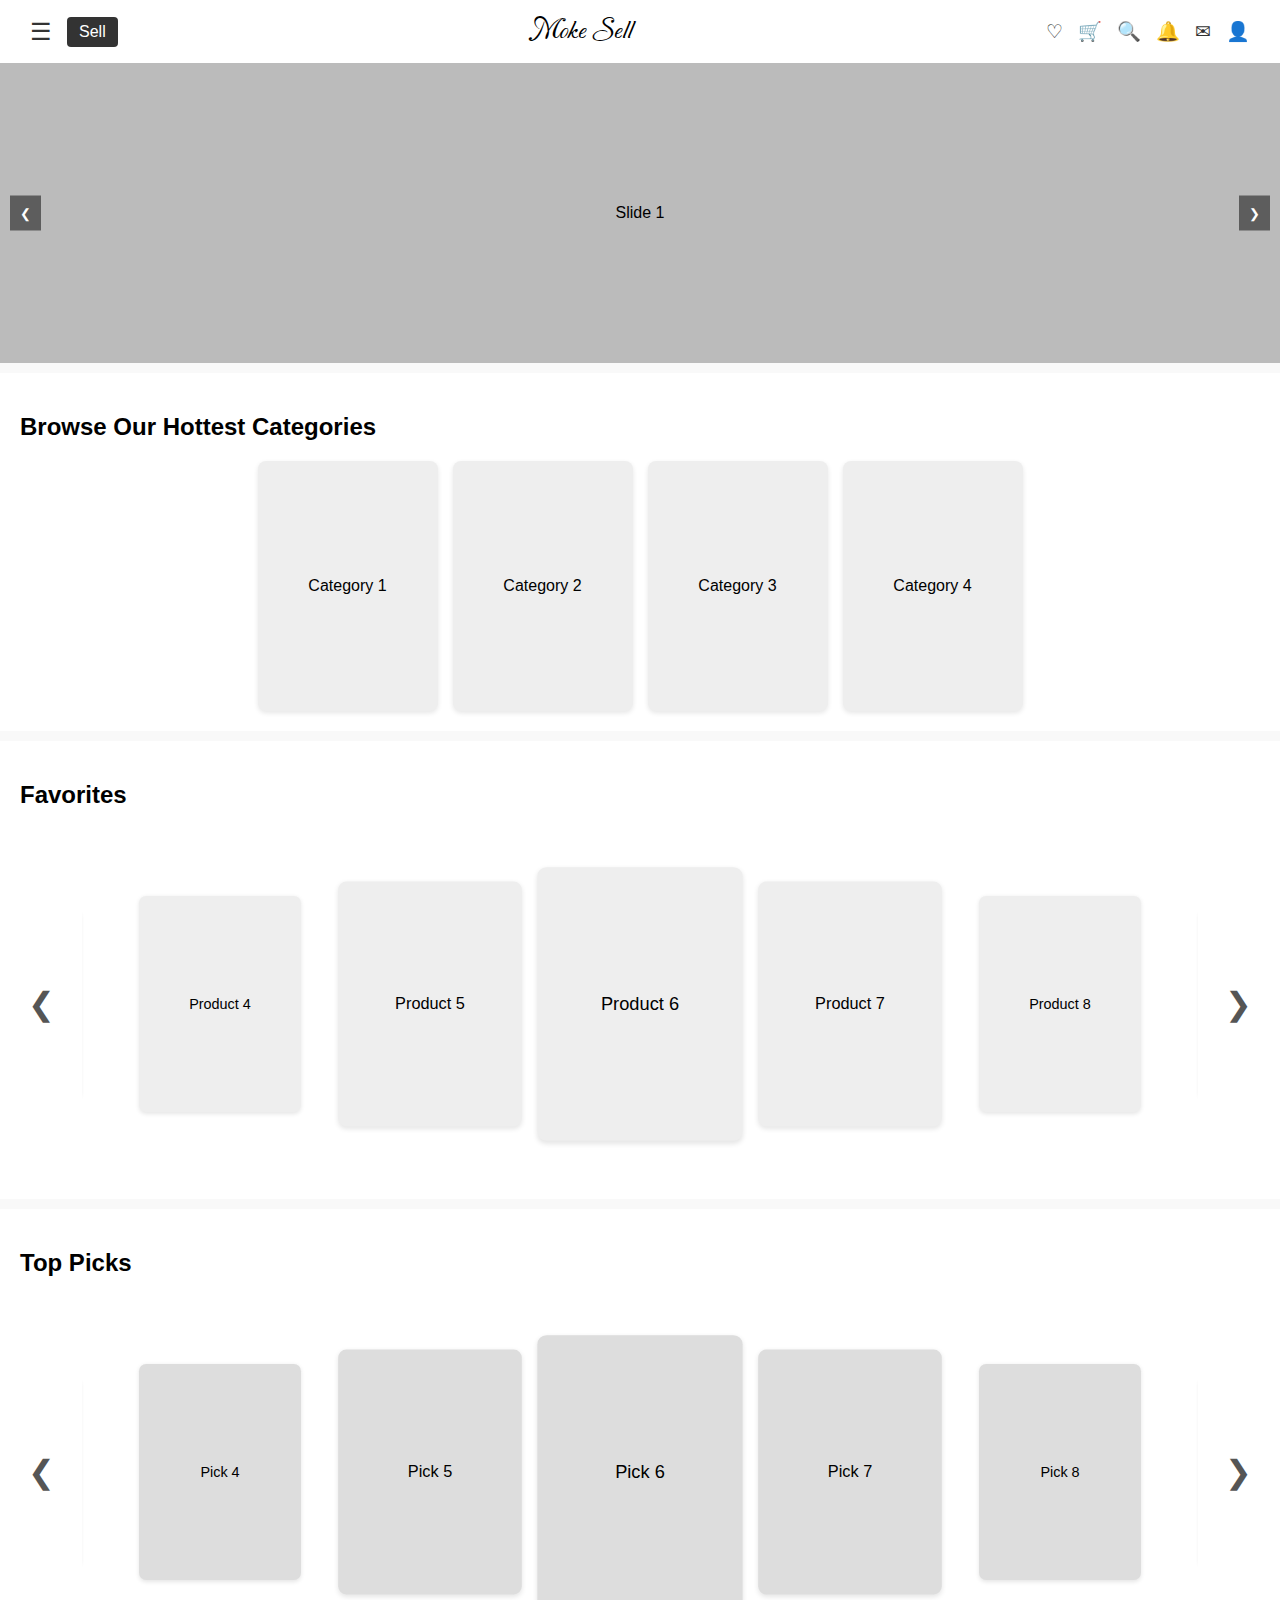
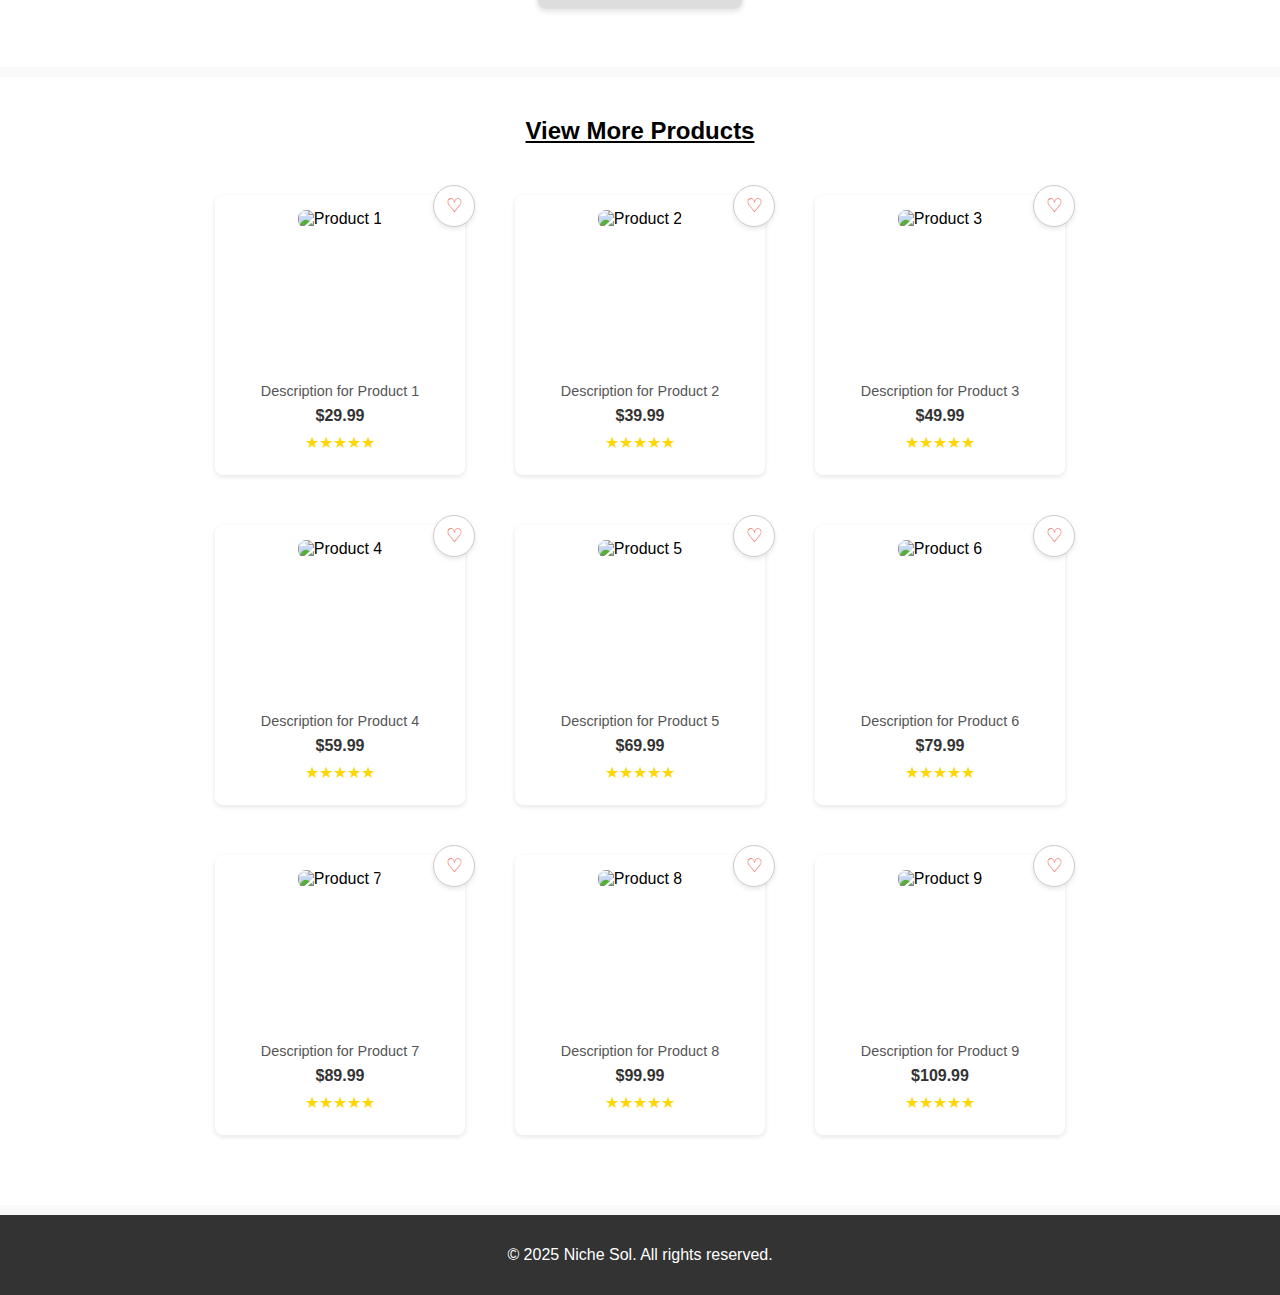
==== index.html @ c12c76b9 "This is the homepage" ====
<!DOCTYPE html>
<html lang="en">
<head>
  <meta charset="UTF-8">
  <meta name="viewport" content="width=device-width, initial-scale=1.0">
  <title>Shopping Website</title>
  <!-- Carattere font for the Moke Sell title -->
  <link href="https://fonts.googleapis.com/css2?family=Carattere&display=swap" rel="stylesheet">
  <link rel="stylesheet" href="style.css">
</head>
<body>
  <header>
    <nav class="navbar">
      <!-- Left Section: hamburger + Sell button -->
      <div class="navbar-left">
        <div class="hamburger">&#9776;</div>
        <button class="sell-button">Sell</button>
      </div>
      
      <!-- Center: "Moke Sell" in Carattere font -->
      <div class="logo">Moke Sell</div>
      
      <!-- Right Section: wishlist, cart, search, notification, chat, profile -->
      <div class="navbar-right icons">
        <span class="wishlist">&#x2661;</span>
        <span class="cart">&#x1F6D2;</span>
        <span class="search">&#x1F50D;</span>
        <span class="notification">&#128276;</span>
        <span class="chat">&#9993;</span>
        <span class="profile">&#128100;</span>
      </div>
    </nav>
  </header>

  <section class="carousel">
    <div class="carousel-container">
      <div class="carousel-slide">Slide 1</div>
      <div class="carousel-slide">Slide 2</div>
      <div class="carousel-slide">Slide 3</div>
    </div>
    <button class="prev">&#10094;</button>
    <button class="next">&#10095;</button>
  </section>

  <section class="categories">
    <h2>Browse Our Hottest Categories</h2>
    <div class="category-list">
      <div class="category">Category 1</div>
      <div class="category">Category 2</div>
      <div class="category">Category 3</div>
      <div class="category">Category 4</div>
    </div>
  </section>

  <!-- FAVORITES SECTION -->
  <section class="favorites">
    <h2>Favorites</h2>
    <div class="favorites-slider">
      <button class="favorites-prev">&#10094;</button>
      <div class="favorites-container">
        <div class="favorite-item">Product 1</div>
        <div class="favorite-item">Product 2</div>
        <div class="favorite-item">Product 3</div>
        <div class="favorite-item">Product 4</div>
        <div class="favorite-item">Product 5</div>
        <div class="favorite-item">Product 6</div>
        <div class="favorite-item">Product 7</div>
        <div class="favorite-item">Product 8</div>
        <div class="favorite-item">Product 9</div>
        <div class="favorite-item">Product 10</div>
      </div>
      <button class="favorites-next">&#10095;</button>
    </div>
  </section>

  <!-- TOP PICKS SECTION -->
  <section class="top-picks">
    <h2>Top Picks</h2>
    <div class="top-picks-slider">
      <button class="top-picks-prev">&#10094;</button>
      <div class="top-picks-container">
        <div class="top-picks-item">Pick 1</div>
        <div class="top-picks-item">Pick 2</div>
        <div class="top-picks-item">Pick 3</div>
        <div class="top-picks-item">Pick 4</div>
        <div class="top-picks-item">Pick 5</div>
        <div class="top-picks-item">Pick 6</div>
        <div class="top-picks-item">Pick 7</div>
        <div class="top-picks-item">Pick 8</div>
        <div class="top-picks-item">Pick 9</div>
        <div class="top-picks-item">Pick 10</div>
      </div>
      <button class="top-picks-next">&#10095;</button>
    </div>
  </section>

  <!-- VIEW MORE PRODUCTS -->
  <section class="view-more">
    <h2 class="view-more-title">View More Products</h2>

    <!-- (3 rows of portrait boxes) -->
    <div class="portrait-row">
      <div class="portrait-box">
        <div class="heart-circle">
          <span class="heart">&#x2661;</span>
        </div>
        <img src="https://via.placeholder.com/200x200" alt="Product 1" class="portrait-img" />
        <p class="portrait-description">Description for Product 1</p>
        <p class="portrait-price">$29.99</p>
        <p class="portrait-stars">&#9733;&#9733;&#9733;&#9733;&#9733;</p>
      </div>
      <div class="portrait-box">
        <div class="heart-circle">
          <span class="heart">&#x2661;</span>
        </div>
        <img src="https://via.placeholder.com/200x200" alt="Product 2" class="portrait-img" />
        <p class="portrait-description">Description for Product 2</p>
        <p class="portrait-price">$39.99</p>
        <p class="portrait-stars">&#9733;&#9733;&#9733;&#9733;&#9733;</p>
      </div>
      <div class="portrait-box">
        <div class="heart-circle">
          <span class="heart">&#x2661;</span>
        </div>
        <img src="https://via.placeholder.com/200x200" alt="Product 3" class="portrait-img" />
        <p class="portrait-description">Description for Product 3</p>
        <p class="portrait-price">$49.99</p>
        <p class="portrait-stars">&#9733;&#9733;&#9733;&#9733;&#9733;</p>
      </div>
    </div>

    <div class="portrait-row">
      <div class="portrait-box">
        <div class="heart-circle">
          <span class="heart">&#x2661;</span>
        </div>
        <img src="https://via.placeholder.com/200x200" alt="Product 4" class="portrait-img" />
        <p class="portrait-description">Description for Product 4</p>
        <p class="portrait-price">$59.99</p>
        <p class="portrait-stars">&#9733;&#9733;&#9733;&#9733;&#9733;</p>
      </div>
      <div class="portrait-box">
        <div class="heart-circle">
          <span class="heart">&#x2661;</span>
        </div>
        <img src="https://via.placeholder.com/200x200" alt="Product 5" class="portrait-img" />
        <p class="portrait-description">Description for Product 5</p>
        <p class="portrait-price">$69.99</p>
        <p class="portrait-stars">&#9733;&#9733;&#9733;&#9733;&#9733;</p>
      </div>
      <div class="portrait-box">
        <div class="heart-circle">
          <span class="heart">&#x2661;</span>
        </div>
        <img src="https://via.placeholder.com/200x200" alt="Product 6" class="portrait-img" />
        <p class="portrait-description">Description for Product 6</p>
        <p class="portrait-price">$79.99</p>
        <p class="portrait-stars">&#9733;&#9733;&#9733;&#9733;&#9733;</p>
      </div>
    </div>

    <div class="portrait-row">
      <div class="portrait-box">
        <div class="heart-circle">
          <span class="heart">&#x2661;</span>
        </div>
        <img src="https://via.placeholder.com/200x200" alt="Product 7" class="portrait-img" />
        <p class="portrait-description">Description for Product 7</p>
        <p class="portrait-price">$89.99</p>
        <p class="portrait-stars">&#9733;&#9733;&#9733;&#9733;&#9733;</p>
      </div>
      <div class="portrait-box">
        <div class="heart-circle">
          <span class="heart">&#x2661;</span>
        </div>
        <img src="https://via.placeholder.com/200x200" alt="Product 8" class="portrait-img" />
        <p class="portrait-description">Description for Product 8</p>
        <p class="portrait-price">$99.99</p>
        <p class="portrait-stars">&#9733;&#9733;&#9733;&#9733;&#9733;</p>
      </div>
      <div class="portrait-box">
        <div class="heart-circle">
          <span class="heart">&#x2661;</span>
        </div>
        <img src="https://via.placeholder.com/200x200" alt="Product 9" class="portrait-img" />
        <p class="portrait-description">Description for Product 9</p>
        <p class="portrait-price">$109.99</p>
        <p class="portrait-stars">&#9733;&#9733;&#9733;&#9733;&#9733;</p>
      </div>
    </div>
  </section>

  <footer>
    <p>&copy; 2025 Niche Sol. All rights reserved.</p>
  </footer>

  <script src="script.js"></script>
</body>
</html>
---- style.css ----
body {
    font-family: Arial, sans-serif; /* You can keep this for general text */
    margin: 0;
    padding: 0;
    background-color: #f9f9f9;
}

/* NAVBAR */
.navbar {
    display: grid;
    /* 3 columns: 
       1) Left (hamburger + Sell), 
       2) Center (Moke Sell), 
       3) Right (icons) */
    grid-template-columns: auto 1fr auto;
    align-items: center;
    padding: 15px 30px;
    background-color: #fff;
    box-shadow: 0 2px 4px rgba(0,0,0,0.1);
  }
  
  /* Left side */
  .navbar-left {
    display: flex;
    align-items: center;
    gap: 15px;
  }
  
  .hamburger {
    font-size: 1.5rem;
    cursor: pointer;
    color: #333;
  }
  
  .sell-button {
    background-color: #333;
    color: #fff;
    border: none;
    padding: 6px 12px;
    font-size: 1rem;
    border-radius: 4px;
    cursor: pointer;
  }
  
  /* Center Title: Moke Sell in Carattere */
  .logo {
    font-family: 'Carattere', cursive;
    font-size: 1.8rem;
    text-align: center;
  }
  
  /* Right side (wishlist, cart, search, notification, chat, profile) */
  .navbar-right {
    display: flex;
    align-items: center;
    gap: 15px;
    font-size: 1.2rem;
    color: #333;
  }
  
  /* The rest of your existing CSS is unchanged */
  

/* The rest of your existing code remains the same */

.carousel {
    position: relative;
    max-width: 100%;
    overflow: hidden;
    background-color: #ddd;
    height: 300px;
}

.carousel-container {
    display: flex;
    transition: transform 0.5s ease-in-out;
}

.carousel-slide {
    min-width: 100%;
    text-align: center;
    line-height: 300px;
    background-color: #bbb;
}

.prev, .next {
    position: absolute;
    top: 50%;
    transform: translateY(-50%);
    background-color: rgba(0,0,0,0.5);
    color: white;
    border: none;
    padding: 10px;
    cursor: pointer;
}

.prev {
    left: 10px;
}

.next {
    right: 10px;
}

.categories, .favorites, .top-picks, .main-products {
    padding: 20px;
    background-color: #fff;
    margin: 10px 0;
}

.category-list {
    display: flex;
    gap: 15px;
    justify-content: center;
}

.category {
    background-color: #eee;
    width: 180px;
    height: 250px;
    text-align: center;
    border-radius: 8px;
    box-shadow: 0 2px 5px rgba(0, 0, 0, 0.1);
    transition: transform 0.3s ease;
    display: flex;
    align-items: center;
    justify-content: center;
    position: relative;
    overflow: visible;
    z-index: 1;
}

.product-list, .product-grid {
    display: flex;
    gap: 15px;
    flex-wrap: wrap;
}

.product-card {
    background-color: #eee;
    padding: 20px;
    flex: 1 1 calc(25% - 30px);
    text-align: center;
    border-radius: 8px;
    box-shadow: 0 2px 5px rgba(0, 0, 0, 0.1);
}

footer {
    background-color: #333;
    color: white;
    text-align: center;
    padding: 15px 0;
}

/* Favorites, Top Picks, & View More sections are unchanged */
.favorites-slider {
    position: relative;
    display: flex;
    align-items: center;
    justify-content: center;
    margin-top: 20px;
}
.favorites-prev,
.favorites-next {
    background: none;
    border: none;
    outline: none;
    font-size: 2rem;
    color: #555;
    cursor: pointer;
    position: absolute;
    top: 50%;
    transform: translateY(-50%);
    z-index: 2;
    padding: 0.5rem;
}
.favorites-prev:hover,
.favorites-next:hover {
    color: #000;
}
.favorites-prev {
    left: 0;
}
.favorites-next {
    right: 0;
}
.favorites-container {
    position: relative;
    width: 90%;
    max-width: 1200px;
    margin: 0 auto;
    height: 350px;
    overflow: hidden;
    display: flex;
    align-items: center;
    justify-content: center;
}
.favorite-item {
    position: absolute;
    width: 180px;
    height: 240px;
    background-color: #eee;
    border-radius: 8px;
    box-shadow: 0 2px 5px rgba(0,0,0,0.1);
    display: flex;
    align-items: center;
    justify-content: center;
    text-align: center;
    transition: transform 0.3s, z-index 0.3s;
}

.top-picks-slider {
    position: relative;
    display: flex;
    align-items: center;
    justify-content: center;
    margin-top: 20px;
}
.top-picks-prev,
.top-picks-next {
    background: none;
    border: none;
    outline: none;
    font-size: 2rem;
    color: #555;
    cursor: pointer;
    position: absolute;
    top: 50%;
    transform: translateY(-50%);
    z-index: 2;
    padding: 0.5rem;
}
.top-picks-prev:hover,
.top-picks-next:hover {
    color: #000;
}
.top-picks-prev {
    left: 0;
}
.top-picks-next {
    right: 0;
}
.top-picks-container {
    position: relative;
    width: 90%;
    max-width: 1200px;
    margin: 0 auto;
    height: 350px;
    overflow: hidden;
    display: flex;
    align-items: center;
    justify-content: center;
}
.top-picks-item {
    position: absolute;
    width: 180px;
    height: 240px;
    background-color: #ddd;
    border-radius: 8px;
    box-shadow: 0 2px 5px rgba(0,0,0,0.1);
    display: flex;
    align-items: center;
    justify-content: center;
    text-align: center;
    transition: transform 0.3s, z-index 0.3s;
}

/* View More (3 rows of 3 portrait boxes) */
.view-more {
  padding: 20px;
  background-color: #fff;
  margin: 10px 0;
}
.view-more-title {
  text-align: center;
  text-decoration: underline;
  margin-bottom: 50px;
}
.portrait-row {
  display: flex;
  justify-content: center;
  gap: 50px;
  margin-bottom: 50px;
}
.portrait-box {
  position: relative;
  width: 220px; 
  height: 250px;
  background-color: #fff;
  border-radius: 8px;
  box-shadow: 0 2px 5px rgba(0,0,0,0.1);
  padding: 15px;
  text-align: center;
}
.heart-circle {
  position: absolute;
  top: -10px; 
  right: -10px; 
  width: 40px;
  height: 40px;
  background-color: #fff;
  border: 1px solid #ccc;
  border-radius: 50%;
  display: flex;
  align-items: center;
  justify-content: center;
  box-shadow: 0 2px 5px rgba(0,0,0,0.1);
}
.heart {
  color: #e74c3c;
  font-size: 1.2rem;
}
.portrait-img {
  width: 100%;
  height: auto;
  border-radius: 8px;
  margin-bottom: 155px;
}
.portrait-description {
  margin: 0 0 8px;
  font-size: 0.9rem;
  color: #555;
}
.portrait-price {
  margin: 0 0 8px;
  font-weight: bold;
  font-size: 1rem;
  color: #333;
}
.portrait-stars {
  color: #FFD700; /* gold stars */
  margin: 0;
}
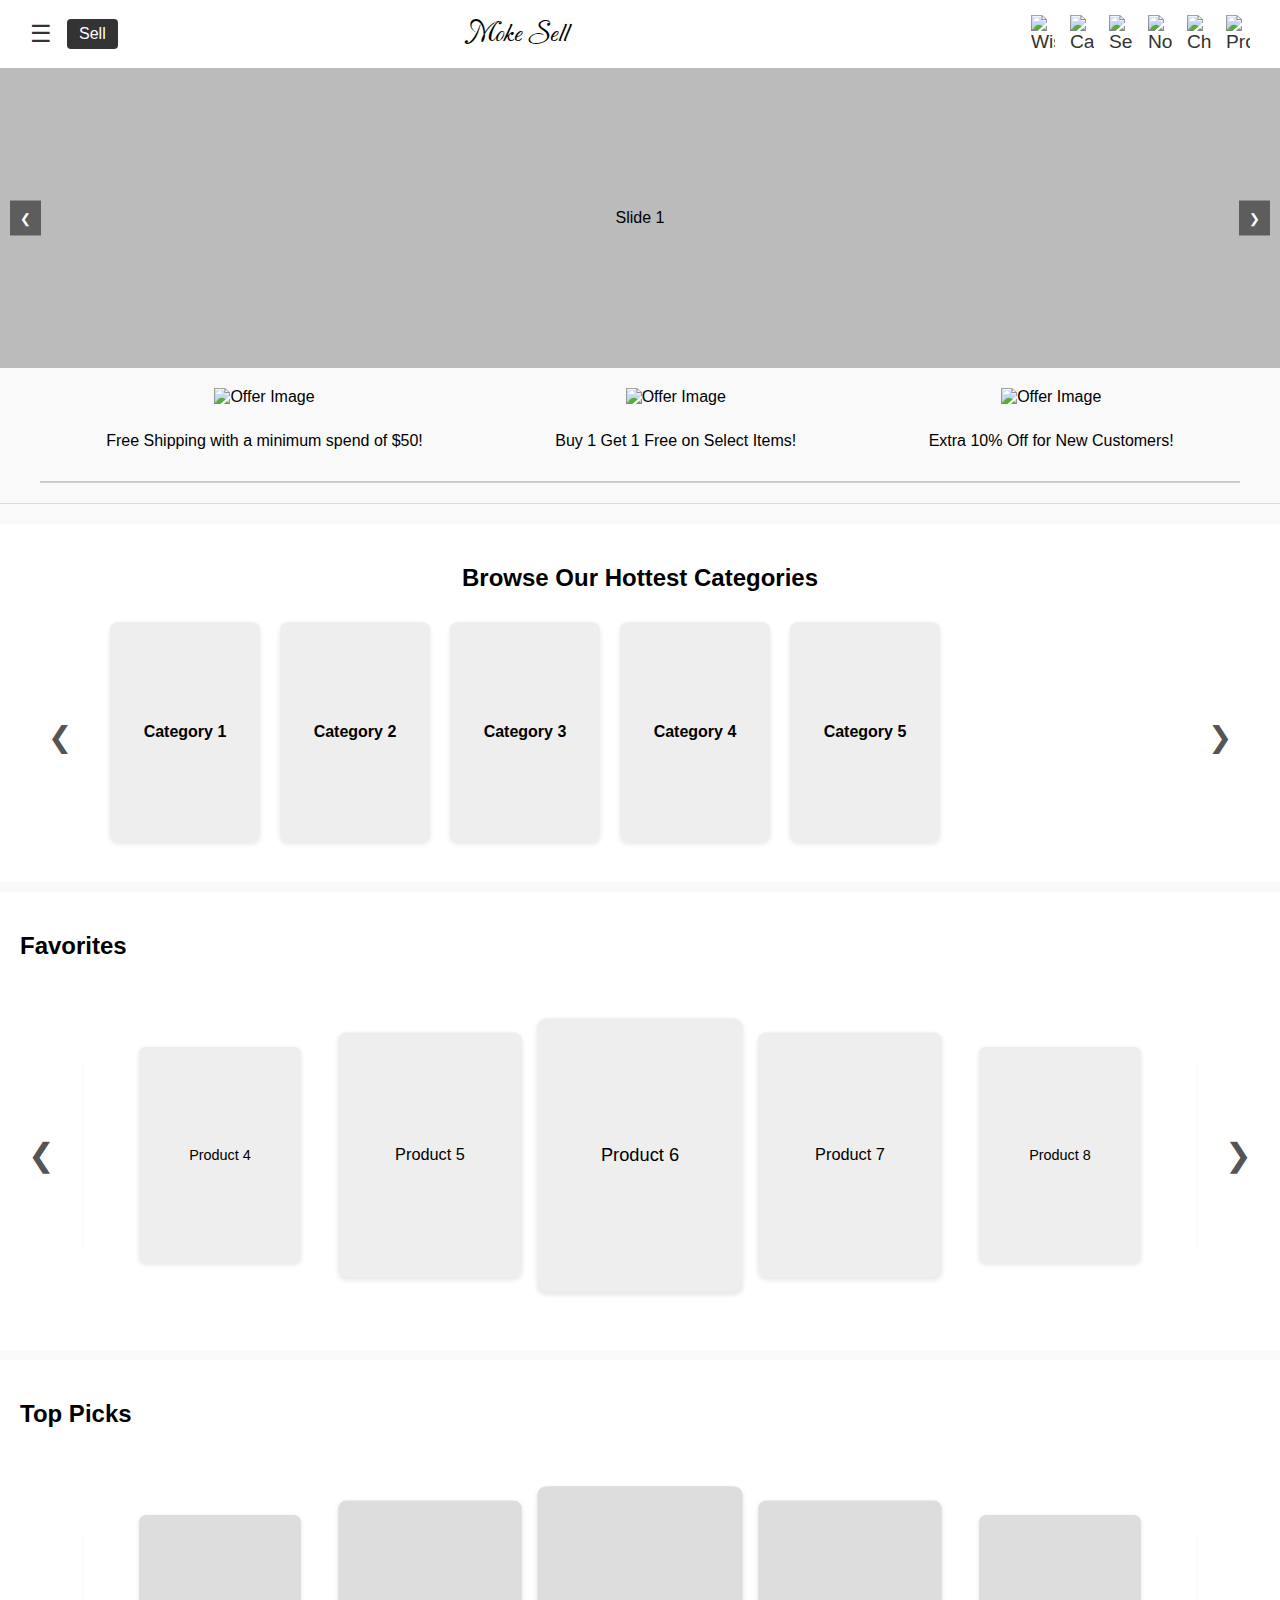
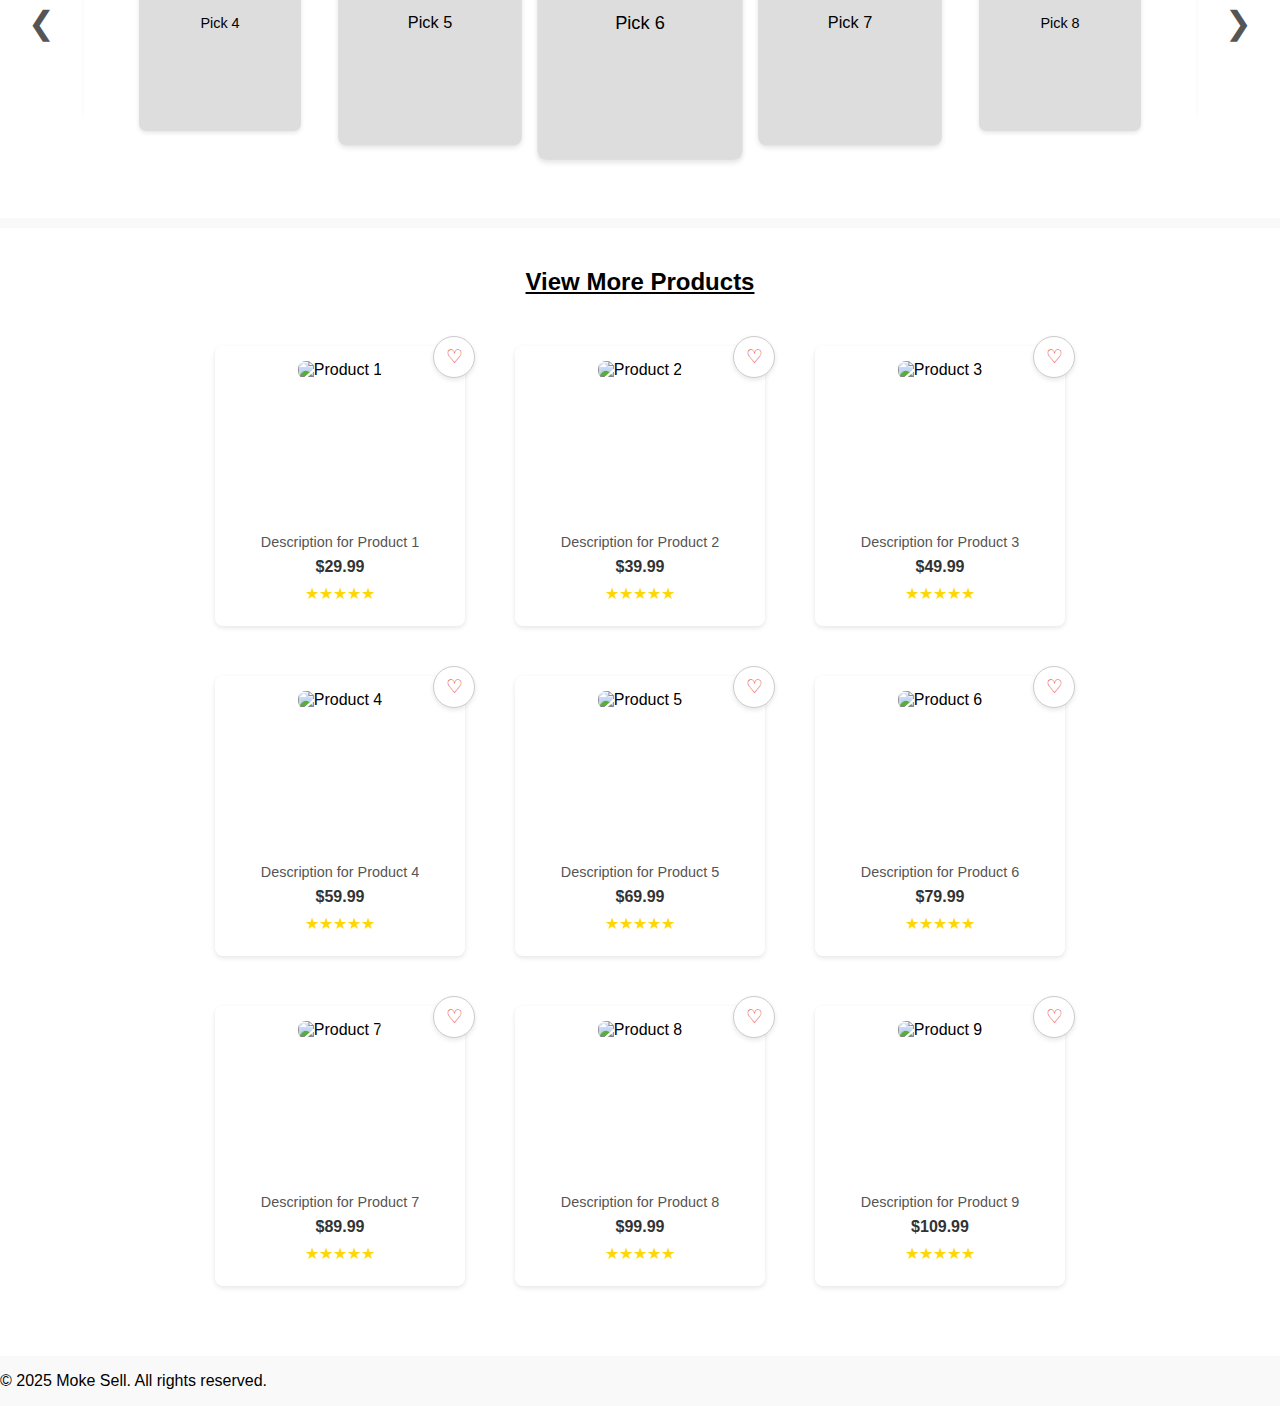
==== commit 19d30c4c: "fixes the layout for homepage" ====
--- a/index.html
+++ b/index.html
@@ -4,34 +4,47 @@
   <meta charset="UTF-8">
   <meta name="viewport" content="width=device-width, initial-scale=1.0">
   <title>Shopping Website</title>
-  <!-- Carattere font for the Moke Sell title -->
+  <!-- Carattere font for "Moke Sell" -->
   <link href="https://fonts.googleapis.com/css2?family=Carattere&display=swap" rel="stylesheet">
   <link rel="stylesheet" href="style.css">
 </head>
 <body>
   <header>
     <nav class="navbar">
-      <!-- Left Section: hamburger + Sell button -->
+      <!-- Left: hamburger + Sell -->
       <div class="navbar-left">
         <div class="hamburger">&#9776;</div>
         <button class="sell-button">Sell</button>
       </div>
       
-      <!-- Center: "Moke Sell" in Carattere font -->
+      <!-- Center: "Moke Sell" -->
       <div class="logo">Moke Sell</div>
       
-      <!-- Right Section: wishlist, cart, search, notification, chat, profile -->
+      <!-- Right side: custom icon images -->
       <div class="navbar-right icons">
-        <span class="wishlist">&#x2661;</span>
-        <span class="cart">&#x1F6D2;</span>
-        <span class="search">&#x1F50D;</span>
-        <span class="notification">&#128276;</span>
-        <span class="chat">&#9993;</span>
-        <span class="profile">&#128100;</span>
+        <span class="wishlist">
+          <img src="images/wishlist.png" alt="Wishlist" class="icon-img" />
+        </span>
+        <span class="cart">
+          <img src="images/cart.png" alt="Cart" class="icon-img" />
+        </span>
+        <span class="search">
+          <img src="images/search.png" alt="Search" class="icon-img" />
+        </span>
+        <span class="notification">
+          <img src="images/notification.png" alt="Notification" class="icon-img" />
+        </span>
+        <span class="chat">
+          <img src="images/chat.png" alt="Chat" class="icon-img" />
+        </span>
+        <span class="profile">
+          <img src="images/profile.png" alt="Profile" class="icon-img" />
+        </span>
       </div>
     </nav>
   </header>
 
+  <!-- CAROUSEL -->
   <section class="carousel">
     <div class="carousel-container">
       <div class="carousel-slide">Slide 1</div>
@@ -42,15 +55,41 @@
     <button class="next">&#10095;</button>
   </section>
 
-  <section class="categories">
-    <h2>Browse Our Hottest Categories</h2>
+  <!-- DISCOUNT OFFERS (3 in a row, single baseline, sliding line on hover) -->
+  <section class="discount-offers">
+    <div class="discount-item">
+      <img src="https://via.placeholder.com/60" alt="Offer Image">
+      <p>Free Shipping with a minimum spend of $50!</p>
+    </div>
+    <div class="discount-item">
+      <img src="https://via.placeholder.com/60" alt="Offer Image">
+      <p>Buy 1 Get 1 Free on Select Items!</p>
+    </div>
+    <div class="discount-item">
+      <img src="https://via.placeholder.com/60" alt="Offer Image">
+      <p>Extra 10% Off for New Customers!</p>
+    </div>
+    <!-- The moving "slider line" -->
+    <div class="slider-line"></div>
+  </section>
+  <hr class="discount-separator" />
+
+<!-- CATEGORIES (Added arrows) -->
+<section class="categories">
+  <h2>Browse Our Hottest Categories</h2>
+  <div class="categories-container">
+    <button class="cat-prev">&#10094;</button>
     <div class="category-list">
       <div class="category">Category 1</div>
       <div class="category">Category 2</div>
       <div class="category">Category 3</div>
       <div class="category">Category 4</div>
-    </div>
-  </section>
+      <div class="category">Category 5</div>
+    </div>
+    <button class="cat-next">&#10095;</button>
+  </div>
+</section>
+  <!-- END CATEGORIES -->
 
   <!-- FAVORITES SECTION -->
   <section class="favorites">
@@ -94,11 +133,9 @@
     </div>
   </section>
 
-  <!-- VIEW MORE PRODUCTS -->
+  <!-- VIEW MORE PRODUCTS (3 rows) -->
   <section class="view-more">
     <h2 class="view-more-title">View More Products</h2>
-
-    <!-- (3 rows of portrait boxes) -->
     <div class="portrait-row">
       <div class="portrait-box">
         <div class="heart-circle">
@@ -191,7 +228,7 @@
   </section>
 
   <footer>
-    <p>&copy; 2025 Niche Sol. All rights reserved.</p>
+    <p>&copy; 2025 Moke Sell. All rights reserved.</p>
   </footer>
 
   <script src="script.js"></script>
--- a/style.css
+++ b/style.css
@@ -1,333 +1,386 @@
 body {
-    font-family: Arial, sans-serif; /* You can keep this for general text */
-    margin: 0;
-    padding: 0;
-    background-color: #f9f9f9;
+  font-family: Arial, sans-serif; /* You can keep this for general text */
+  margin: 0;
+  padding: 0;
+  background-color: #f9f9f9;
 }
 
 /* NAVBAR */
 .navbar {
-    display: grid;
-    /* 3 columns: 
-       1) Left (hamburger + Sell), 
-       2) Center (Moke Sell), 
-       3) Right (icons) */
-    grid-template-columns: auto 1fr auto;
-    align-items: center;
-    padding: 15px 30px;
-    background-color: #fff;
-    box-shadow: 0 2px 4px rgba(0,0,0,0.1);
-  }
-  
-  /* Left side */
-  .navbar-left {
-    display: flex;
-    align-items: center;
-    gap: 15px;
-  }
-  
-  .hamburger {
-    font-size: 1.5rem;
-    cursor: pointer;
-    color: #333;
-  }
-  
-  .sell-button {
-    background-color: #333;
-    color: #fff;
-    border: none;
-    padding: 6px 12px;
-    font-size: 1rem;
-    border-radius: 4px;
-    cursor: pointer;
-  }
-  
-  /* Center Title: Moke Sell in Carattere */
-  .logo {
-    font-family: 'Carattere', cursive;
-    font-size: 1.8rem;
-    text-align: center;
-  }
-  
-  /* Right side (wishlist, cart, search, notification, chat, profile) */
-  .navbar-right {
-    display: flex;
-    align-items: center;
-    gap: 15px;
-    font-size: 1.2rem;
-    color: #333;
-  }
-  
-  /* The rest of your existing CSS is unchanged */
-  
-
-/* The rest of your existing code remains the same */
-
+  display: grid;
+  /* 3 columns: (hamburger+Sell) | (Moke Sell) | (icons) */
+  grid-template-columns: auto 1fr auto;
+  align-items: center;
+  padding: 15px 30px;
+  background-color: #fff;
+  box-shadow: 0 2px 4px rgba(0,0,0,0.1);
+}
+
+.navbar-left {
+display: flex;
+align-items: center;
+gap: 15px;
+}
+.hamburger {
+font-size: 1.5rem;
+cursor: pointer;
+color: #333;
+}
+.sell-button {
+background-color: #333;
+color: #fff;
+border: none;
+padding: 6px 12px;
+font-size: 1rem;
+border-radius: 4px;
+cursor: pointer;
+}
+
+/* Center brand "Moke Sell" */
+.logo {
+font-family: 'Carattere', cursive;
+font-size: 1.8rem;
+margin-left: 350px; /* or remove if you want exact center via the grid */
+}
+
+/* Right side icons */
+.navbar-right {
+display: flex;
+align-items: center;
+gap: 15px;
+font-size: 1.2rem;
+color: #333;
+}
+.navbar-right .icon-img {
+width: 24px; 
+height: auto;
+display: inline-block;
+cursor: pointer;
+}
+.navbar-right .icon-img:hover {
+transform: scale(1.1);
+}
+
+/* CAROUSEL */
 .carousel {
-    position: relative;
-    max-width: 100%;
-    overflow: hidden;
-    background-color: #ddd;
-    height: 300px;
-}
-
+position: relative;
+max-width: 100%;
+overflow: hidden;
+background-color: #ddd;
+height: 300px;
+}
 .carousel-container {
-    display: flex;
-    transition: transform 0.5s ease-in-out;
-}
-
+display: flex;
+transition: transform 0.5s ease-in-out;
+}
 .carousel-slide {
-    min-width: 100%;
-    text-align: center;
-    line-height: 300px;
-    background-color: #bbb;
-}
-
+min-width: 100%;
+text-align: center;
+line-height: 300px;
+background-color: #bbb;
+}
 .prev, .next {
-    position: absolute;
-    top: 50%;
-    transform: translateY(-50%);
-    background-color: rgba(0,0,0,0.5);
-    color: white;
-    border: none;
-    padding: 10px;
-    cursor: pointer;
-}
-
-.prev {
-    left: 10px;
-}
-
-.next {
-    right: 10px;
-}
-
-.categories, .favorites, .top-picks, .main-products {
-    padding: 20px;
-    background-color: #fff;
-    margin: 10px 0;
-}
-
-.category-list {
-    display: flex;
-    gap: 15px;
-    justify-content: center;
-}
-
-.category {
-    background-color: #eee;
-    width: 180px;
-    height: 250px;
-    text-align: center;
-    border-radius: 8px;
-    box-shadow: 0 2px 5px rgba(0, 0, 0, 0.1);
-    transition: transform 0.3s ease;
-    display: flex;
-    align-items: center;
-    justify-content: center;
-    position: relative;
-    overflow: visible;
-    z-index: 1;
-}
-
-.product-list, .product-grid {
-    display: flex;
-    gap: 15px;
-    flex-wrap: wrap;
-}
-
-.product-card {
-    background-color: #eee;
-    padding: 20px;
-    flex: 1 1 calc(25% - 30px);
-    text-align: center;
-    border-radius: 8px;
-    box-shadow: 0 2px 5px rgba(0, 0, 0, 0.1);
-}
-
-footer {
-    background-color: #333;
-    color: white;
-    text-align: center;
-    padding: 15px 0;
-}
-
-/* Favorites, Top Picks, & View More sections are unchanged */
-.favorites-slider {
-    position: relative;
-    display: flex;
-    align-items: center;
-    justify-content: center;
-    margin-top: 20px;
-}
-.favorites-prev,
-.favorites-next {
-    background: none;
-    border: none;
-    outline: none;
-    font-size: 2rem;
-    color: #555;
-    cursor: pointer;
-    position: absolute;
-    top: 50%;
-    transform: translateY(-50%);
-    z-index: 2;
-    padding: 0.5rem;
-}
-.favorites-prev:hover,
-.favorites-next:hover {
-    color: #000;
-}
-.favorites-prev {
-    left: 0;
-}
-.favorites-next {
-    right: 0;
-}
-.favorites-container {
-    position: relative;
-    width: 90%;
-    max-width: 1200px;
-    margin: 0 auto;
-    height: 350px;
-    overflow: hidden;
-    display: flex;
-    align-items: center;
-    justify-content: center;
-}
-.favorite-item {
-    position: absolute;
-    width: 180px;
-    height: 240px;
-    background-color: #eee;
-    border-radius: 8px;
-    box-shadow: 0 2px 5px rgba(0,0,0,0.1);
-    display: flex;
-    align-items: center;
-    justify-content: center;
-    text-align: center;
-    transition: transform 0.3s, z-index 0.3s;
-}
-
-.top-picks-slider {
-    position: relative;
-    display: flex;
-    align-items: center;
-    justify-content: center;
-    margin-top: 20px;
-}
-.top-picks-prev,
-.top-picks-next {
-    background: none;
-    border: none;
-    outline: none;
-    font-size: 2rem;
-    color: #555;
-    cursor: pointer;
-    position: absolute;
-    top: 50%;
-    transform: translateY(-50%);
-    z-index: 2;
-    padding: 0.5rem;
-}
-.top-picks-prev:hover,
-.top-picks-next:hover {
-    color: #000;
-}
-.top-picks-prev {
-    left: 0;
-}
-.top-picks-next {
-    right: 0;
-}
-.top-picks-container {
-    position: relative;
-    width: 90%;
-    max-width: 1200px;
-    margin: 0 auto;
-    height: 350px;
-    overflow: hidden;
-    display: flex;
-    align-items: center;
-    justify-content: center;
-}
-.top-picks-item {
-    position: absolute;
-    width: 180px;
-    height: 240px;
-    background-color: #ddd;
-    border-radius: 8px;
-    box-shadow: 0 2px 5px rgba(0,0,0,0.1);
-    display: flex;
-    align-items: center;
-    justify-content: center;
-    text-align: center;
-    transition: transform 0.3s, z-index 0.3s;
-}
-
-/* View More (3 rows of 3 portrait boxes) */
-.view-more {
+position: absolute;
+top: 50%;
+transform: translateY(-50%);
+background-color: rgba(0,0,0,0.5);
+color: white;
+border: none;
+padding: 10px;
+cursor: pointer;
+}
+.prev { left: 10px; }
+.next { right: 10px; }
+
+/* DISCOUNT OFFERS (3 in a row, single baseline, slider line) */
+.discount-offers {
+position: relative;       
+display: flex;
+justify-content: space-around; 
+align-items: center;
+margin: 20px auto; 
+max-width: 1200px; 
+border-bottom: 2px solid #ccc; /* single baseline */
+padding-bottom: 15px; 
+}
+.discount-item {
+text-align: center;
+cursor: pointer;
+}
+.discount-item img {
+margin-bottom: 10px;
+}
+/* The moving thicker bar that slides below hovered discount */
+.slider-line {
+position: absolute;
+bottom: 0;
+left: 0;
+height: 4px;
+width: 0;             
+background-color: #999;
+transition: left 0.3s ease, width 0.3s ease;
+}
+.discount-separator {
+border: 0;
+border-top: 1px solid #ddd;
+margin: 20px 0;
+}
+
+
+.categories {
   padding: 20px;
   background-color: #fff;
   margin: 10px 0;
-}
-.view-more-title {
   text-align: center;
-  text-decoration: underline;
-  margin-bottom: 50px;
-}
-.portrait-row {
+}
+
+.categories-container {
+  position: relative;
   display: flex;
-  justify-content: center;
-  gap: 50px;
-  margin-bottom: 50px;
-}
-.portrait-box {
-  position: relative;
-  width: 220px; 
-  height: 250px;
-  background-color: #fff;
+  align-items: center;
+  justify-content: center; /* Center the container */
+  max-width: 1200px;
+  margin: 0 auto;
+}
+
+.category-list {
+  display: flex;
+  gap: 20px;
+  overflow: visible; /* Change to visible to prevent clipping */
+  flex: 1;
+  margin: 0 20px; /* Add some margin to avoid overlap with arrows */
+  justify-content: flex-start; /* Align categories to the start */
+  padding: 10px 0; /* Add padding to accommodate hover effect */
+}
+
+.category {
+  background-color: #eee;
+  width: 150px;
+  height: 220px;
+  text-align: center;
   border-radius: 8px;
   box-shadow: 0 2px 5px rgba(0,0,0,0.1);
-  padding: 15px;
-  text-align: center;
-}
-.heart-circle {
-  position: absolute;
-  top: -10px; 
-  right: -10px; 
-  width: 40px;
-  height: 40px;
-  background-color: #fff;
-  border: 1px solid #ccc;
-  border-radius: 50%;
+  transition: transform 0.3s ease;
   display: flex;
   align-items: center;
   justify-content: center;
-  box-shadow: 0 2px 5px rgba(0,0,0,0.1);
+  position: relative;
+  overflow: visible; /* Ensure content inside is not clipped */
+  z-index: 1;
+  font-weight: bold;
+  margin-bottom: 10px; /* Add margin to prevent bottom clipping */
+}
+
+/* Arrow buttons for categories */
+.cat-prev,
+.cat-next {
+  background: none;
+  border: none;
+  outline: none;
+  font-size: 1.8rem;
+  color: #555;
+  cursor: pointer;
+  padding: 0.5rem;
+  z-index: 2;
+}
+
+.cat-prev:hover,
+.cat-next:hover {
+  color: #000;
+}
+
+.cat-prev {
+  margin-right: 10px; /* Adjust spacing */
+}
+
+.cat-next {
+  margin-left: 10px; /* Adjust spacing */
+}
+
+.category:hover {
+  transform: scale(1.05);
+  z-index: 3; /* Bring hovered item to the top */
+}
+
+/* FAVORITES SECTION */
+.favorites {
+padding: 20px;
+background-color: #fff;
+margin: 10px 0;
+}
+.favorites-slider {
+position: relative;
+display: flex;
+align-items: center;
+justify-content: center;
+margin-top: 20px;
+}
+.favorites-prev,
+.favorites-next {
+background: none;
+border: none;
+outline: none;
+font-size: 2rem;
+color: #555;
+cursor: pointer;
+position: absolute;
+top: 50%;
+transform: translateY(-50%);
+z-index: 2;
+padding: 0.5rem;
+}
+.favorites-prev:hover,
+.favorites-next:hover {
+color: #000;
+}
+.favorites-prev { left: 0; }
+.favorites-next { right: 0; }
+.favorites-container {
+position: relative;
+width: 90%;
+max-width: 1200px;
+margin: 0 auto;
+height: 350px;
+overflow: hidden;
+display: flex;
+align-items: center;
+justify-content: center;
+}
+.favorite-item {
+position: absolute;
+width: 180px;
+height: 240px;
+background-color: #eee;
+border-radius: 8px;
+box-shadow: 0 2px 5px rgba(0,0,0,0.1);
+display: flex;
+align-items: center;
+justify-content: center;
+text-align: center;
+transition: transform 0.3s, z-index 0.3s;
+}
+
+/* TOP PICKS SECTION */
+.top-picks {
+padding: 20px;
+background-color: #fff;
+margin: 10px 0;
+}
+.top-picks-slider {
+position: relative;
+display: flex;
+align-items: center;
+justify-content: center;
+margin-top: 20px;
+}
+.top-picks-prev,
+.top-picks-next {
+background: none;
+border: none;
+outline: none;
+font-size: 2rem;
+color: #555;
+cursor: pointer;
+position: absolute;
+top: 50%;
+transform: translateY(-50%);
+z-index: 2;
+padding: 0.5rem;
+}
+.top-picks-prev:hover,
+.top-picks-next:hover {
+color: #000;
+}
+.top-picks-prev { left: 0; }
+.top-picks-next { right: 0; }
+.top-picks-container {
+position: relative;
+width: 90%;
+max-width: 1200px;
+margin: 0 auto;
+height: 350px;
+overflow: hidden;
+display: flex;
+align-items: center;
+justify-content: center;
+}
+.top-picks-item {
+position: absolute;
+width: 180px;
+height: 240px;
+background-color: #ddd;
+border-radius: 8px;
+box-shadow: 0 2px 5px rgba(0,0,0,0.1);
+display: flex;
+align-items: center;
+justify-content: center;
+text-align: center;
+transition: transform 0.3s, z-index 0.3s;
+}
+
+/* VIEW MORE PRODUCTS */
+.view-more {
+padding: 20px;
+background-color: #fff;
+margin: 10px 0;
+}
+.view-more-title {
+text-align: center;
+text-decoration: underline;
+margin-bottom: 50px;
+}
+.portrait-row {
+display: flex;
+justify-content: center;
+gap: 50px;
+margin-bottom: 50px;
+}
+.portrait-box {
+position: relative;
+width: 220px; 
+height: 250px;
+background-color: #fff;
+border-radius: 8px;
+box-shadow: 0 2px 5px rgba(0,0,0,0.1);
+padding: 15px;
+text-align: center;
+}
+.heart-circle {
+position: absolute;
+top: -10px; 
+right: -10px; 
+width: 40px;
+height: 40px;
+background-color: #fff;
+border: 1px solid #ccc;
+border-radius: 50%;
+display: flex;
+align-items: center;
+justify-content: center;
+box-shadow: 0 2px 5px rgba(0,0,0,0.1);
 }
 .heart {
-  color: #e74c3c;
-  font-size: 1.2rem;
+color: #e74c3c;
+font-size: 1.2rem;
 }
 .portrait-img {
-  width: 100%;
-  height: auto;
-  border-radius: 8px;
-  margin-bottom: 155px;
+width: 100%;
+height: auto;
+border-radius: 8px;
+margin-bottom: 155px;
 }
 .portrait-description {
-  margin: 0 0 8px;
-  font-size: 0.9rem;
-  color: #555;
+margin: 0 0 8px;
+font-size: 0.9rem;
+color: #555;
 }
 .portrait-price {
-  margin: 0 0 8px;
-  font-weight: bold;
-  font-size: 1rem;
-  color: #333;
+margin: 0 0 8px;
+font-weight: bold;
+font-size: 1rem;
+color: #333;
 }
 .portrait-stars {
-  color: #FFD700; /* gold stars */
-  margin: 0;
-}
+color: #FFD700; /* gold stars */
+margin: 0;
+}
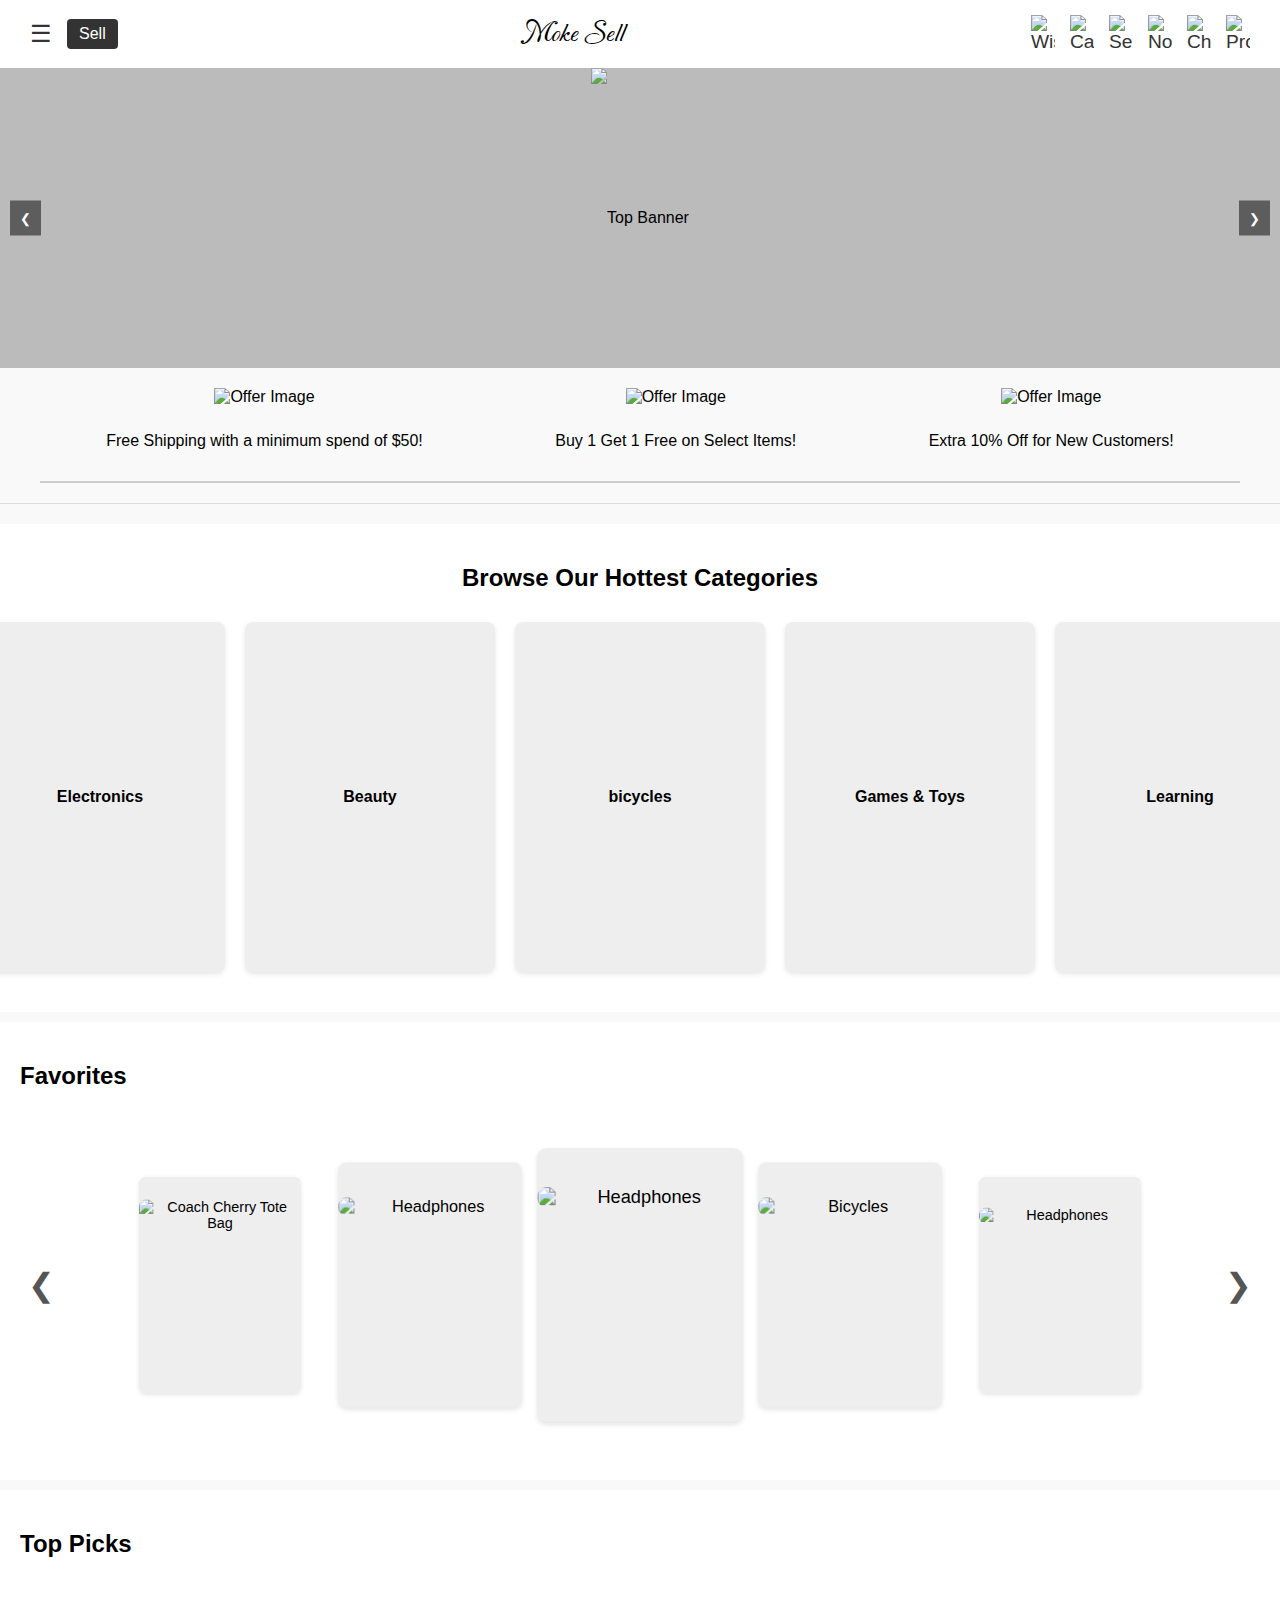
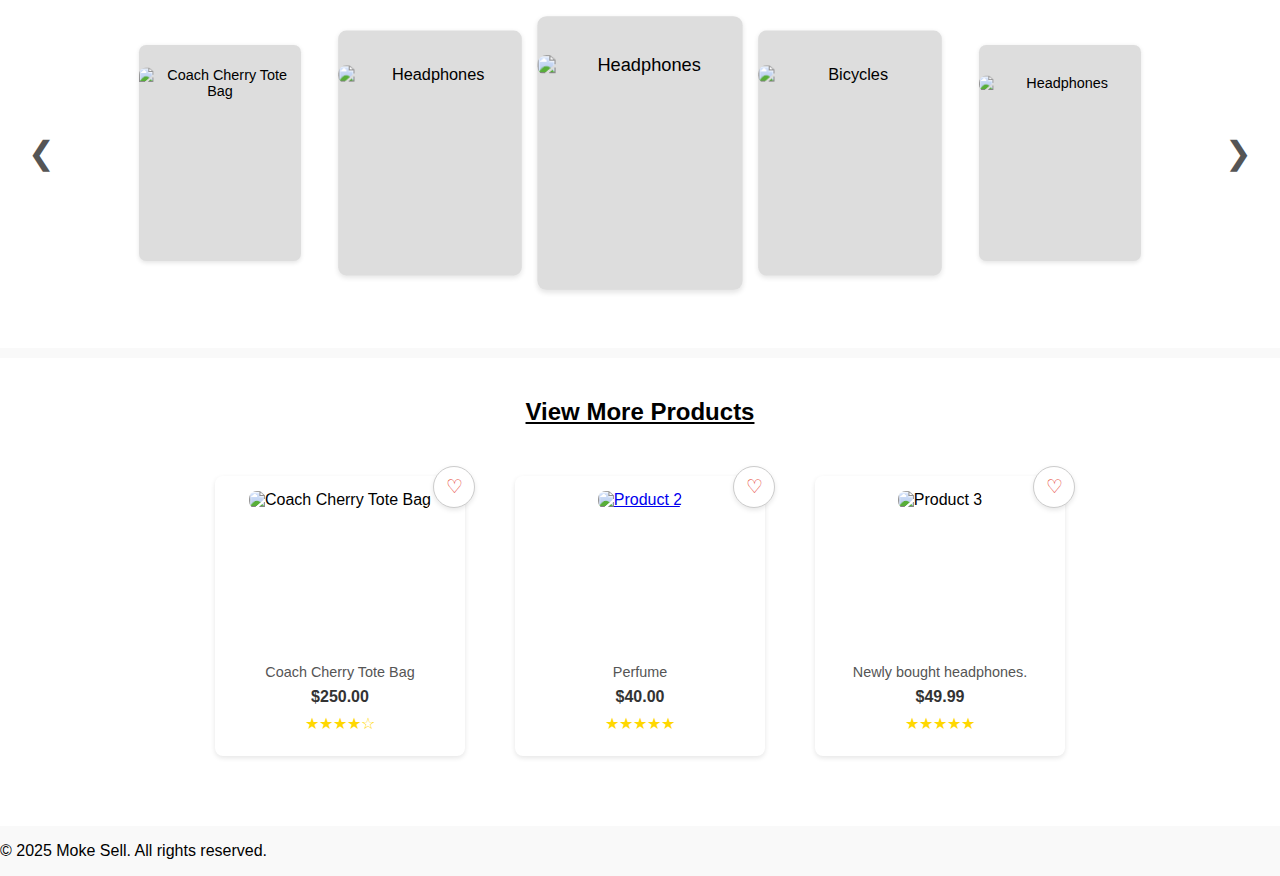
==== commit 3e666707: "check" ====
--- a/index.html
+++ b/index.html
@@ -44,16 +44,23 @@
     </nav>
   </header>
 
-  <!-- CAROUSEL -->
-  <section class="carousel">
+<!-- CAROUSEL -->
+<section class="carousel">
     <div class="carousel-container">
-      <div class="carousel-slide">Slide 1</div>
-      <div class="carousel-slide">Slide 2</div>
-      <div class="carousel-slide">Slide 3</div>
+      <div class="carousel-slide">
+        <img src="https://i.pinimg.com/736x/9b/ac/a3/9baca3aee4f6906d4c76d680ad5bf132.jpg" alt="Top Banner" class="carousel-img">
+      </div>
+      <div class="carousel-slide">
+        <img src="https://i.pinimg.com/736x/9b/ac/a3/9baca3aee4f6906d4c76d680ad5bf132.jpg" alt="Top Banner" class="carousel-img">
+      </div>
+      <div class="carousel-slide">
+        <img src="https://i.pinimg.com/736x/9b/ac/a3/9baca3aee4f6906d4c76d680ad5bf132.jpg" alt="Top Banner" class="carousel-img">
+      </div>
     </div>
     <button class="prev">&#10094;</button>
     <button class="next">&#10095;</button>
   </section>
+  
 
   <!-- DISCOUNT OFFERS (3 in a row, single baseline, sliding line on hover) -->
   <section class="discount-offers">
@@ -80,11 +87,11 @@
   <div class="categories-container">
     <button class="cat-prev">&#10094;</button>
     <div class="category-list">
-      <div class="category">Category 1</div>
-      <div class="category">Category 2</div>
-      <div class="category">Category 3</div>
-      <div class="category">Category 4</div>
-      <div class="category">Category 5</div>
+    <div class="category">Electronics</div>
+    <div class="category">Beauty</div>
+    <div class="category">bicycles</div>
+    <div class="category">Games & Toys</div>
+    <div class="category">Learning</div>
     </div>
     <button class="cat-next">&#10095;</button>
   </div>
@@ -97,17 +104,14 @@
     <div class="favorites-slider">
       <button class="favorites-prev">&#10094;</button>
       <div class="favorites-container">
-        <div class="favorite-item">Product 1</div>
-        <div class="favorite-item">Product 2</div>
-        <div class="favorite-item">Product 3</div>
-        <div class="favorite-item">Product 4</div>
-        <div class="favorite-item">Product 5</div>
-        <div class="favorite-item">Product 6</div>
-        <div class="favorite-item">Product 7</div>
-        <div class="favorite-item">Product 8</div>
-        <div class="favorite-item">Product 9</div>
-        <div class="favorite-item">Product 10</div>
-      </div>
+        <div class="favorite-item"><img src="images/bag.png" alt="Coach Cherry Tote Bag" class="portrait-img" /></div>
+        <div class="favorite-item"><img src="images/headphones.jpg" alt="Headphones" class="portrait-img" /></div>
+        <div class="favorite-item"><img src="images/perfume.jpg" alt="Headphones" class="portrait-img" /></div>
+        <div class="favorite-item"><img src="https://i.pinimg.com/736x/b7/b4/56/b7b456841fd3f1942e0ea3458c9bcd47.jpg" alt="Bicycles" class="portrait-img" /></div>
+        <div class="favorite-item"><img src="https://i.pinimg.com/736x/cc/6a/e6/cc6ae6a449944f3b05ec1343aa4be065.jpg" alt="Headphones" class="portrait-img" /></div>
+        </div>
+
+
       <button class="favorites-next">&#10095;</button>
     </div>
   </section>
@@ -118,16 +122,11 @@
     <div class="top-picks-slider">
       <button class="top-picks-prev">&#10094;</button>
       <div class="top-picks-container">
-        <div class="top-picks-item">Pick 1</div>
-        <div class="top-picks-item">Pick 2</div>
-        <div class="top-picks-item">Pick 3</div>
-        <div class="top-picks-item">Pick 4</div>
-        <div class="top-picks-item">Pick 5</div>
-        <div class="top-picks-item">Pick 6</div>
-        <div class="top-picks-item">Pick 7</div>
-        <div class="top-picks-item">Pick 8</div>
-        <div class="top-picks-item">Pick 9</div>
-        <div class="top-picks-item">Pick 10</div>
+        <div class="top-picks-item"><img src="images/bag.png" alt="Coach Cherry Tote Bag" class="portrait-img" /></div>
+        <div class="top-picks-item"><img src="images/headphones.jpg" alt="Headphones" class="portrait-img" /></div>
+        <div class="top-picks-item"><img src="images/perfume.jpg" alt="Headphones" class="portrait-img" /></div>
+        <div class="top-picks-item"><img src="https://i.pinimg.com/736x/b7/b4/56/b7b456841fd3f1942e0ea3458c9bcd47.jpg" alt="Bicycles" class="portrait-img" /></div>
+        <div class="top-picks-item"><img src="https://i.pinimg.com/736x/cc/6a/e6/cc6ae6a449944f3b05ec1343aa4be065.jpg" alt="Headphones" class="portrait-img" /></div>
       </div>
       <button class="top-picks-next">&#10095;</button>
     </div>
@@ -141,90 +140,34 @@
         <div class="heart-circle">
           <span class="heart">&#x2661;</span>
         </div>
-        <img src="https://via.placeholder.com/200x200" alt="Product 1" class="portrait-img" />
-        <p class="portrait-description">Description for Product 1</p>
-        <p class="portrait-price">$29.99</p>
-        <p class="portrait-stars">&#9733;&#9733;&#9733;&#9733;&#9733;</p>
+        <img src="images/bag.png" alt="Coach Cherry Tote Bag" class="portrait-img" />
+        <p class="portrait-description">Coach Cherry Tote Bag</p>
+        <p class="portrait-price">$250.00</p>
+        <p class="portrait-stars">&#9733;&#9733;&#9733;&#9733;&#9734;</p>
       </div>
       <div class="portrait-box">
         <div class="heart-circle">
           <span class="heart">&#x2661;</span>
         </div>
-        <img src="https://via.placeholder.com/200x200" alt="Product 2" class="portrait-img" />
-        <p class="portrait-description">Description for Product 2</p>
-        <p class="portrait-price">$39.99</p>
+        <a href="product.html">
+          <img src="images/perfumess.jpg" alt="Product 2" class="portrait-img" />
+        </a>
+        <p class="portrait-description">Perfume</p>
+        <p class="portrait-price">$40.00</p>
         <p class="portrait-stars">&#9733;&#9733;&#9733;&#9733;&#9733;</p>
       </div>
+
       <div class="portrait-box">
         <div class="heart-circle">
           <span class="heart">&#x2661;</span>
         </div>
-        <img src="https://via.placeholder.com/200x200" alt="Product 3" class="portrait-img" />
-        <p class="portrait-description">Description for Product 3</p>
+        <img src="images/headphones.jpg" alt="Product 3" class="portrait-img" />
+        <p class="portrait-description">Newly bought headphones.</p>
         <p class="portrait-price">$49.99</p>
         <p class="portrait-stars">&#9733;&#9733;&#9733;&#9733;&#9733;</p>
       </div>
     </div>
 
-    <div class="portrait-row">
-      <div class="portrait-box">
-        <div class="heart-circle">
-          <span class="heart">&#x2661;</span>
-        </div>
-        <img src="https://via.placeholder.com/200x200" alt="Product 4" class="portrait-img" />
-        <p class="portrait-description">Description for Product 4</p>
-        <p class="portrait-price">$59.99</p>
-        <p class="portrait-stars">&#9733;&#9733;&#9733;&#9733;&#9733;</p>
-      </div>
-      <div class="portrait-box">
-        <div class="heart-circle">
-          <span class="heart">&#x2661;</span>
-        </div>
-        <img src="https://via.placeholder.com/200x200" alt="Product 5" class="portrait-img" />
-        <p class="portrait-description">Description for Product 5</p>
-        <p class="portrait-price">$69.99</p>
-        <p class="portrait-stars">&#9733;&#9733;&#9733;&#9733;&#9733;</p>
-      </div>
-      <div class="portrait-box">
-        <div class="heart-circle">
-          <span class="heart">&#x2661;</span>
-        </div>
-        <img src="https://via.placeholder.com/200x200" alt="Product 6" class="portrait-img" />
-        <p class="portrait-description">Description for Product 6</p>
-        <p class="portrait-price">$79.99</p>
-        <p class="portrait-stars">&#9733;&#9733;&#9733;&#9733;&#9733;</p>
-      </div>
-    </div>
-
-    <div class="portrait-row">
-      <div class="portrait-box">
-        <div class="heart-circle">
-          <span class="heart">&#x2661;</span>
-        </div>
-        <img src="https://via.placeholder.com/200x200" alt="Product 7" class="portrait-img" />
-        <p class="portrait-description">Description for Product 7</p>
-        <p class="portrait-price">$89.99</p>
-        <p class="portrait-stars">&#9733;&#9733;&#9733;&#9733;&#9733;</p>
-      </div>
-      <div class="portrait-box">
-        <div class="heart-circle">
-          <span class="heart">&#x2661;</span>
-        </div>
-        <img src="https://via.placeholder.com/200x200" alt="Product 8" class="portrait-img" />
-        <p class="portrait-description">Description for Product 8</p>
-        <p class="portrait-price">$99.99</p>
-        <p class="portrait-stars">&#9733;&#9733;&#9733;&#9733;&#9733;</p>
-      </div>
-      <div class="portrait-box">
-        <div class="heart-circle">
-          <span class="heart">&#x2661;</span>
-        </div>
-        <img src="https://via.placeholder.com/200x200" alt="Product 9" class="portrait-img" />
-        <p class="portrait-description">Description for Product 9</p>
-        <p class="portrait-price">$109.99</p>
-        <p class="portrait-stars">&#9733;&#9733;&#9733;&#9733;&#9733;</p>
-      </div>
-    </div>
   </section>
 
   <footer>
@@ -233,4 +176,4 @@
 
   <script src="script.js"></script>
 </body>
-</html>
+</html>--- a/style.css
+++ b/style.css
@@ -1,65 +1,66 @@
 body {
-  font-family: Arial, sans-serif; /* You can keep this for general text */
+  font-family: Arial, sans-serif;
   margin: 0;
   padding: 0;
   background-color: #f9f9f9;
 }
 
-/* NAVBAR */
+/* NAVBAR as a 3-column Grid */
 .navbar {
   display: grid;
-  /* 3 columns: (hamburger+Sell) | (Moke Sell) | (icons) */
-  grid-template-columns: auto 1fr auto;
+  grid-template-columns: auto 1fr auto; /* Left | Center | Right */
   align-items: center;
   padding: 15px 30px;
   background-color: #fff;
   box-shadow: 0 2px 4px rgba(0,0,0,0.1);
 }
 
+/* Left Section: Hamburger + Sell Button */
 .navbar-left {
-display: flex;
-align-items: center;
-gap: 15px;
+  display: flex;
+  align-items: center;
+  gap: 15px;
 }
 .hamburger {
-font-size: 1.5rem;
-cursor: pointer;
-color: #333;
+  font-size: 1.5rem;
+  cursor: pointer;
+  color: #333;
 }
 .sell-button {
-background-color: #333;
-color: #fff;
-border: none;
-padding: 6px 12px;
-font-size: 1rem;
-border-radius: 4px;
-cursor: pointer;
-}
-
-/* Center brand "Moke Sell" */
+  background-color: #333;
+  color: #fff;
+  border: none;
+  padding: 6px 12px;
+  font-size: 1rem;
+  border-radius: 4px;
+  cursor: pointer;
+}
+
+/* Center: "Moke Sell" in the middle column, truly centered */
 .logo {
-font-family: 'Carattere', cursive;
-font-size: 1.8rem;
-margin-left: 350px; /* or remove if you want exact center via the grid */
-}
-
-/* Right side icons */
+  font-family: 'Carattere', cursive;
+  font-size: 1.8rem;
+  justify-self: center; /* centers the logo horizontally in the middle grid cell */
+}
+
+/* Right Section: Icons */
 .navbar-right {
-display: flex;
-align-items: center;
-gap: 15px;
-font-size: 1.2rem;
-color: #333;
+  display: flex;
+  align-items: center;
+  gap: 15px;
+  font-size: 1.2rem;
+  color: #333;
 }
 .navbar-right .icon-img {
-width: 24px; 
-height: auto;
-display: inline-block;
-cursor: pointer;
+  width: 24px;
+  height: auto;
+  display: inline-block;
+  cursor: pointer;
 }
 .navbar-right .icon-img:hover {
-transform: scale(1.1);
-}
+  transform: scale(1.1);
+}
+
 
 /* CAROUSEL */
 .carousel {
@@ -155,8 +156,8 @@
 
 .category {
   background-color: #eee;
-  width: 150px;
-  height: 220px;
+  width: 250px;
+  height: 350px;
   text-align: center;
   border-radius: 8px;
   box-shadow: 0 2px 5px rgba(0,0,0,0.1);
